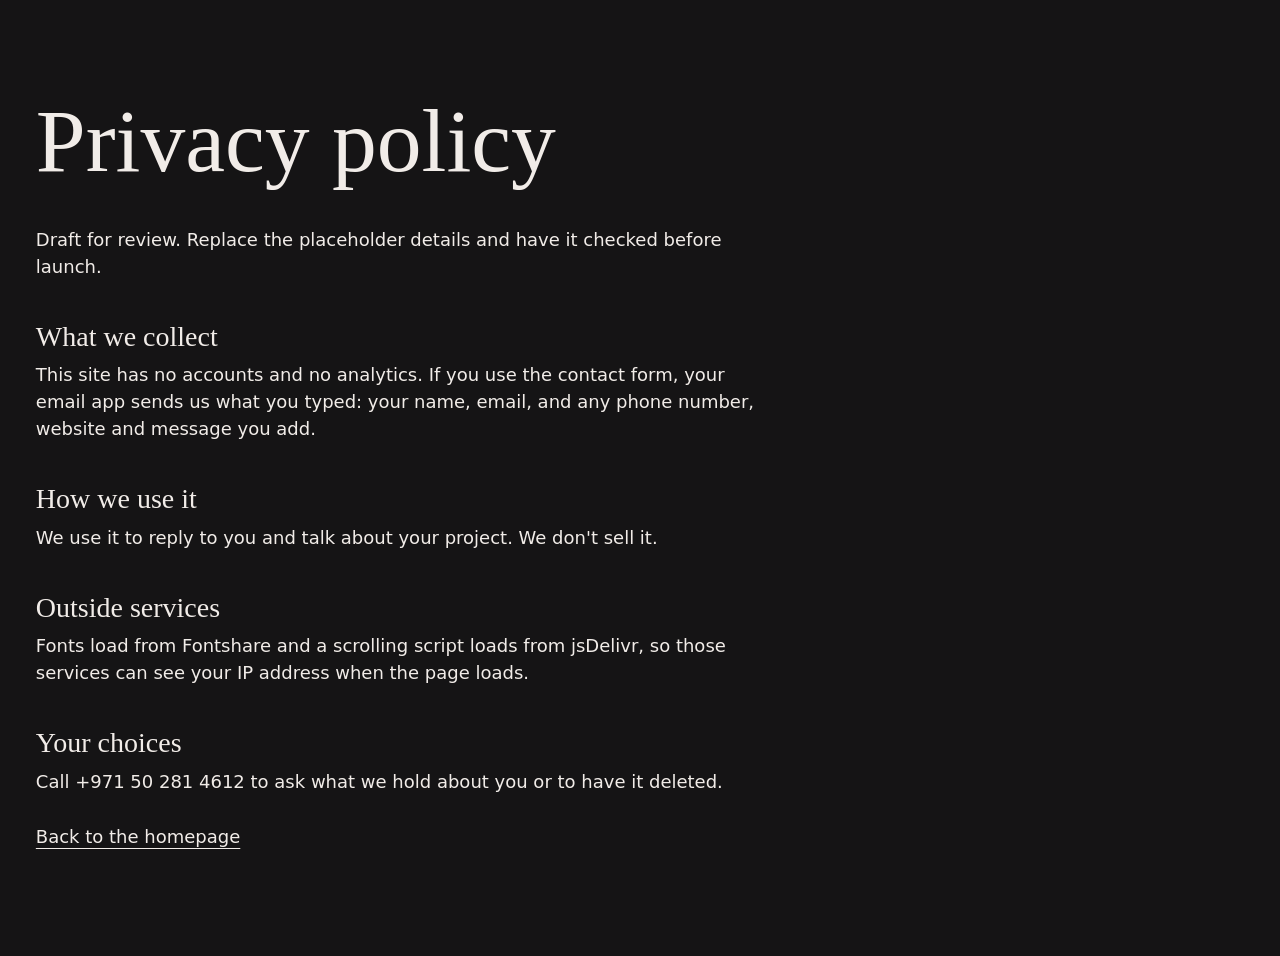
==== privacy.html @ c6bded8e "Add files via upload" ====
<!doctype html>
<html lang="en">
<head>
<meta charset="utf-8">
<meta name="viewport" content="width=device-width, initial-scale=1">
<title>Privacy policy | Website Portfolio</title>
<link rel="icon" href="data:,">
<link rel="stylesheet" href="https://api.fontshare.com/v2/css?f[]=zodiak@300,700&display=swap">
<link rel="stylesheet" href="https://api.fontshare.com/v2/css?f[]=switzer@400,500&display=swap">
<link rel="stylesheet" href="styles.css">
</head>
<body>
<main class="legal">
  <h1>Privacy policy</h1>
  <p>Draft for review. Replace the placeholder details and have it checked before launch.</p>
  <h2>What we collect</h2>
  <p>This site has no accounts and no analytics. If you use the contact form, your email app sends us what you typed: your name, email, and any phone number, website and message you add.</p>
  <h2>How we use it</h2>
  <p>We use it to reply to you and talk about your project. We don't sell it.</p>
  <h2>Outside services</h2>
  <p>Fonts load from Fontshare and a scrolling script loads from jsDelivr, so those services can see your IP address when the page loads.</p>
  <h2>Your choices</h2>
  <p>Call +971 50 281 4612 to ask what we hold about you or to have it deleted.</p>
  <p><a class="text-link" href="index.html">Back to the homepage</a></p>
</main>
</body>
</html>
---- styles.css ----
:root {
  --ground: #151415;
  --surface: #242324;
  --text: #F1ECE8;
  --text-2: #A0A498;
  --stone: #E7E4DF;
  --ink: #151415;
  --ink-2: #55544F;
  --red: #E50913;
  --line: #3A393A;
  --error: #FF8A80;
  --gutter: clamp(16px, 2.8vw, 56px);
  --display: Zodiak, Georgia, serif;
  --body: Switzer, system-ui, -apple-system, "Segoe UI", sans-serif;
  --ease: cubic-bezier(0.35, 0.35, 0, 1);
}

* { box-sizing: border-box; margin: 0; border-radius: 0; }
html { background: var(--ground); -webkit-text-size-adjust: 100%; }
html.lenis, html.lenis body { height: auto; }
.lenis.lenis-smooth { scroll-behavior: auto !important; }
body { background: var(--ground); color: var(--text); font: 400 18px/1.5 var(--body); overflow-x: clip; transition: background-color 0.9s var(--ease), color 0.9s var(--ease); }
body.is-stone { background: var(--stone); color: var(--ink); --text-2: var(--ink-2); --line: #BDB9B2; }
img { display: block; width: 100%; height: auto; }
a { color: inherit; }
ul, dl { padding: 0; list-style: none; }
dd { margin: 0; }
section, article { scroll-margin-top: 0; }
:focus-visible { outline: 2px solid currentColor; outline-offset: 3px; }

.skip { position: fixed; left: var(--gutter); top: -80px; z-index: 30; padding: 12px 16px; background: var(--text); color: var(--ink); }
.skip:focus { top: 12px; }

/* Header */
.site-header { position: fixed; inset: 0 0 auto; z-index: 20; display: flex; justify-content: space-between; align-items: center; gap: 16px; padding: 12px var(--gutter); pointer-events: none; color: var(--text); transition: translate 0.3s var(--ease); }
.site-header a { pointer-events: auto; }
body.is-stone .site-header { background: var(--stone); color: var(--ink); }
.site-header[data-tone="red"], .site-header[data-tone="ground"] { background: var(--ground); color: var(--text); }
.site-header.is-away { translate: 0 -100%; }
.site-header:focus-within { translate: 0 0; }
.brand { font: 300 clamp(20px, 1.8vw, 26px)/44px var(--display); text-decoration: none; white-space: nowrap; }
.site-header nav { display: flex; gap: clamp(12px, 2.4vw, 36px); }
.site-header nav a { font-size: 14px; font-weight: 500; line-height: 44px; text-decoration: none; }
.site-header nav a:hover, .site-footer a:hover { text-decoration: underline; }

/* Type */
.display { position: relative; z-index: 2; font: 300 clamp(34px, min(7.9vw, 19vh), 190px)/0.92 var(--display); letter-spacing: -0.02em; }
.title { font: 300 clamp(40px, 7vw, 124px)/0.98 var(--display); letter-spacing: -0.02em; }
.line { display: block; overflow: clip; overflow-clip-margin: 0.14em; padding-bottom: 0.1em; margin-bottom: -0.1em; }
.line > span { display: block; }
.line-join { display: inline-block; vertical-align: top; }
.w { display: inline-block; white-space: nowrap; }
.c { display: inline-block; transition: transform 1.5s cubic-bezier(0.2, 0.75, 0.35, 1); }
.js [data-lines]:not(.seen) .c { transform: translateY(118%); }
.lede { font-size: clamp(20px, 1.8vw, 28px); line-height: 1.3; max-width: 26em; }
.meta { color: var(--text-2); font-size: 15px; margin-top: 16px; max-width: 26em; }
.count { color: var(--text-2); font-size: 14px; font-variant-numeric: tabular-nums; }
.prose p + p { margin-top: 1em; }
.prose { max-width: 36em; }

/* Controls */
.button { display: inline-flex; align-items: center; min-height: 52px; padding: 12px 24px; border: 1px solid var(--text); background: var(--text); color: var(--ink); font: 500 16px/1.2 var(--body); text-decoration: none; cursor: pointer; }
.button:hover { background: var(--red); border-color: var(--red); color: var(--ink); }
.button:active { background: var(--stone); border-color: var(--stone); }
.text-link { display: inline-block; padding: 10px 0; font-weight: 500; text-decoration: underline; text-underline-offset: 5px; text-decoration-thickness: 1px; }
.text-link:hover { color: var(--red); }

/* Frames: the surface colour holds the shape while each image loads */
.frame { display: block; margin: 0; background: var(--surface); overflow: hidden; aspect-ratio: 16 / 10; }
.frame img { height: 100%; object-fit: cover; object-position: top; }
.frame.phone { aspect-ratio: 390 / 844; }

/* Hero */
.hero { position: relative; z-index: 1; display: grid; grid-template-columns: minmax(0, 1fr); align-items: end; gap: 24px; min-height: 100dvh; padding: 84px var(--gutter) 28px; overflow: clip; }
/* Fixa-style hold: the footage stays put while the copy scrolls and the Work intro rises over it */
.hero-wrap { position: relative; }
/* The track spans the wrap, so the sticky footage can never travel past the Work intro */
.hero-track { position: absolute; inset: 0; overflow: clip; }
.hero-media { position: sticky; top: 0; height: 100dvh; overflow: hidden; background: var(--surface); }
.hero-media::after { content: ""; position: absolute; inset: 0; background: linear-gradient(90deg, rgba(21, 20, 21, 0.78) 0%, rgba(21, 20, 21, 0.5) 45%, rgba(21, 20, 21, 0.18) 100%); }
@media (max-width: 1100px) { .hero-media::after { background: linear-gradient(180deg, rgba(21, 20, 21, 0.2) 0%, rgba(21, 20, 21, 0.25) 42%, rgba(21, 20, 21, 0.86) 62%, rgba(21, 20, 21, 0.92) 100%); } }
.hero-video { display: block; width: 100%; height: 100%; object-fit: cover; object-position: 70% center; }
.hero-copy { align-self: end; }
.hero .display { font-size: clamp(34px, min(6.6vw, 13.5dvh), 150px); }
.hero-copy .lede { margin-top: 20px; max-width: 26em; }
.video-control { min-height: 44px; min-width: 64px; padding: 8px 12px; border: 1px solid var(--text); background: var(--ground); color: var(--text); font: 500 14px/1.2 var(--body); cursor: pointer; }
.video-control:hover { background: var(--text); color: var(--ink); }
.work-intro { position: relative; z-index: 2; min-height: 100dvh; background: var(--ground); }
/* First visit intro: words arrive one by one, a tilted curtain lifts, then the page settles in */
.intro { display: none; }
.js:not(.no-intro) .intro { display: flex; position: fixed; z-index: 50; inset: -8vh -5vw; align-items: center; justify-content: center; background: var(--stone); color: var(--ink); pointer-events: none; font: 300 clamp(32px, 5vw, 80px)/1 var(--display); letter-spacing: -0.02em; animation: curtain 1s cubic-bezier(0.76, 0, 0.24, 1) 1.45s forwards; }
.intro span { display: inline-block; opacity: 0; filter: blur(3px); transform: translateY(2px); animation: word 0.7s var(--ease) forwards; }
.intro span:nth-child(2) { animation-delay: 0.13s; }
.intro span:nth-child(3) { animation-delay: 0.26s; }
.intro span:nth-child(4) { animation-delay: 0.39s; }
@keyframes word { to { opacity: 1; filter: blur(0); transform: none; } }
@keyframes curtain { to { transform: translateY(-120%) rotate(-1.9deg); visibility: hidden; } }
@keyframes drop { from { transform: translateY(-82px); } to { transform: none; } }
@keyframes rise { from { opacity: 0; transform: translateY(14px); } to { opacity: 1; transform: none; } }
.js:not(.no-intro) .site-header { animation: drop 0.7s var(--ease) 1.7s backwards; }
.js:not(.no-intro) .hero-copy { animation: rise 0.8s var(--ease) 1.9s backwards; }
.actions { display: flex; flex-wrap: wrap; gap: 12px 28px; align-items: center; margin-top: 24px; }

.work-intro { padding: clamp(96px, 14vw, 220px) var(--gutter) 64px; }
.work-intro .lede { margin: 32px 0 0 auto; max-width: 24em; }

/* Explore projects: one pinned screen, one project at a time */
.question { font: 300 clamp(30px, 3vw, 46px)/1.08 var(--display); letter-spacing: -0.01em; }
.project-link, .status { margin-top: 24px; }
.status { color: var(--text-2); font-weight: 500; }
.plain { margin-block: 16px; }
.plain li { padding: 10px 0; border-top: 1px solid var(--line); }
.plain li:last-child { border-bottom: 1px solid var(--line); }
.text-button { min-height: 44px; min-width: 44px; padding: 8px 4px; border: 0; background: none; color: inherit; font: 500 15px/1.2 var(--body); text-decoration: underline; text-underline-offset: 5px; text-decoration-thickness: 1px; cursor: pointer; }
.text-button:hover:not(:disabled) { color: var(--red); }
.text-button:disabled { color: var(--text-2); text-decoration: none; cursor: default; }
.explore { --fw: calc(66dvh * 390 / 844); }
.explore-stage { position: relative; }
.slide-name { font: 300 clamp(36px, 3.6vw, 64px)/1 var(--display); letter-spacing: -0.02em; }
.slide-tag { margin-block: 12px 20px; color: var(--text-2); font-size: 15px; }
.slide-frame { background: var(--surface); }
.slide-count { font: 300 clamp(26px, 2.4vw, 40px)/1 var(--display); font-variant-numeric: tabular-nums; }
.story-name { color: var(--text-2); font-size: 15px; font-weight: 500; margin-bottom: 12px; }
.story { display: none; }
.story-images { display: grid; gap: 12px; margin-top: 32px; }
html:not(.js) .story { display: block; padding: 24px var(--gutter); }
.results { margin-top: 36px; }
.statement { font: 300 clamp(34px, 3.4vw, 52px)/1.02 var(--display); letter-spacing: -0.02em; }
.table-note { margin-top: 20px; color: var(--text-2); font-size: 16px; }
.figures { margin-top: 16px; }
.figures div { display: flex; justify-content: space-between; align-items: baseline; gap: 24px; padding: 10px 0; border-top: 1px solid var(--line); }
.figures dd { font: 300 clamp(32px, 3vw, 46px)/1 var(--display); font-variant-numeric: tabular-nums; }
.panel { width: min(680px, 100vw); max-width: none; height: 100dvh; max-height: none; margin: 0 0 0 auto; padding: 16px clamp(16px, 3vw, 40px) 40px; border: 0; border-left: 1px solid var(--line); background: var(--ground); color: var(--text); overflow-y: auto; overscroll-behavior: contain; }
.panel::backdrop { background: rgb(0 0 0 / 0.6); }
.panel-close { display: block; margin: 0 0 16px auto; }

/* Pinned version for larger screens with motion allowed */
.explore-pin .explore { height: 600vh; }
.explore-pin .explore-stage { position: sticky; top: 0; height: 100dvh; overflow: clip; }
.explore-pin .slides, .explore-pin .slide { position: absolute; inset: 0; }
.explore-pin .slide { visibility: hidden; }
.explore-pin .slide.is-on, .explore-pin .slide.is-prev { visibility: visible; }
.explore-pin .slide.is-on { z-index: 2; }
.explore-pin .slide-frame { position: absolute; left: 50%; top: 50%; width: var(--fw); height: 66dvh; aspect-ratio: auto; translate: -50% -50%; clip-path: inset(100% 0 0 0); transition: clip-path 1s var(--ease); }
.explore-pin .slide.is-on .slide-frame, .explore-pin .slide.is-prev .slide-frame { clip-path: inset(0); }
.explore-pin .slide-text { position: absolute; top: 50%; right: calc(50% + var(--fw) / 2 + clamp(20px, 2.4vw, 44px)); translate: 0 -50%; width: min(26vw, 400px); text-align: right; opacity: 0; transform: translateY(18px); transition: opacity 0.6s var(--ease), transform 0.9s var(--ease); }
.explore-pin .slide.is-on .slide-text { opacity: 1; transform: none; }
.explore-pin .slide-count { position: absolute; top: 50%; left: calc(50% + var(--fw) / 2); translate: 0 -50%; display: flex; align-items: center; gap: 14px; opacity: 0; transition: opacity 0.6s var(--ease); }
.explore-pin .slide-count::before { content: ""; width: clamp(40px, 5vw, 90px); height: 1px; background: currentColor; }
.explore-pin .slide.is-on .slide-count { opacity: 1; }
.explore-pin .float { position: absolute; width: min(25vw, 42dvh); opacity: 0; transition: opacity 0.7s var(--ease), transform 1.1s var(--ease); translate: 0 calc(var(--drift, 0) * 1dvh); }
.explore-pin .float-a { right: 3vw; top: 8dvh; transform: translateY(50px); }
.explore-pin .float-b { left: 3vw; bottom: 7dvh; transform: translateY(-50px); }
.explore-pin .slide.is-on .float { opacity: 1; transform: none; }
.explore-pin .explore-controls { position: absolute; z-index: 3; left: 50%; bottom: 3dvh; translate: -50% 0; display: flex; gap: 28px; }

/* Swipe version for phones and reduced motion */
html:not(.explore-pin) .explore-stage { padding-block: 16px 24px; }
html:not(.explore-pin) .slides { display: flex; overflow-x: auto; scroll-snap-type: x mandatory; scrollbar-width: none; }
html:not(.explore-pin) .slide { flex: 0 0 100%; min-width: 0; scroll-snap-align: start; padding-inline: var(--gutter); display: flex; flex-direction: column; gap: 16px; }
html:not(.explore-pin) .float { display: none; }
html:not(.explore-pin) .slide-frame { width: min(68vw, 300px); align-self: center; }
html:not(.explore-pin) .slide-count { order: 3; text-align: center; }
html:not(.explore-pin) .explore-controls { display: flex; justify-content: space-between; padding: 8px var(--gutter) 0; }

/* Services */
.services { position: relative; margin-top: clamp(120px, 16vw, 240px); padding: clamp(96px, 12vw, 180px) var(--gutter); color: var(--ink); background: var(--stone); }
/* Layout measured from tilesuite.lu: list starts near 46% of the width, image holds the bottom left */
.svc-layout { display: grid; grid-template-columns: minmax(0, 46fr) minmax(0, 54fr); margin-top: clamp(48px, 6vw, 96px); }
.svc-side { display: flex; flex-direction: column; justify-content: space-between; gap: 32px; padding-right: 32px; }
.svc-intro { max-width: 22em; font-size: 20px; line-height: 1.45; }
.svc-stage { position: relative; width: min(100%, clamp(240px, 23vw, 420px)); aspect-ratio: 328 / 300; overflow: hidden; background: var(--line); }
.svc-img { position: absolute; inset: 0; width: 100%; height: 100%; object-fit: cover; object-position: top; clip-path: polygon(0 0, 0 0, 0 0, 0 0); }
.svc-img.was-on { z-index: 1; clip-path: polygon(0 0, 100% 0, 100% 100%, 0 100%); }
.svc-img.is-on { z-index: 2; clip-path: polygon(0 0, 100% 0, 100% 100%, 0 100%); transition: clip-path 0.8s cubic-bezier(0.16, 1, 0.3, 1); }
.svc-list { margin: 0; padding: 0; list-style: none; border-bottom: 1px solid var(--line); }
.svc-list li { border-top: 1px solid var(--line); }
.svc-row { display: flex; align-items: center; min-height: 95px; padding: 16px 0; color: inherit; font: 300 clamp(28px, 3vw, 54px)/1.15 var(--display); letter-spacing: -0.01em; text-decoration: none; }
.svc-row:focus-visible { outline: 2px solid var(--ink); outline-offset: -2px; }
@media (prefers-reduced-motion: reduce) { .svc-img.is-on { transition: none; } }

/* Red: pinned while the form slides over it */
.red { position: sticky; top: 0; z-index: 0; background: var(--red); color: var(--ink); min-height: 100dvh; padding: 84px var(--gutter) 28px; display: flex; flex-direction: column; justify-content: space-between; gap: 40px; }
.red-line { font: 700 clamp(52px, min(15.5vw, 25vh), 300px)/0.92 var(--display); letter-spacing: -0.03em; }
.red-note { font: 700 clamp(24px, 2.8vw, 48px)/1.1 var(--display); text-align: right; }

/* Contact */
.site-footer { position: relative; z-index: 1; display: flex; flex-wrap: wrap; justify-content: space-between; align-items: center; gap: 12px 32px; padding: 16px var(--gutter); border-top: 1px solid #3A393A; background: var(--ground); color: #A0A498; font-size: 15px; }
.site-footer a { display: inline-block; padding: 12px 0; margin-left: 24px; color: var(--text); }
.site-footer p:last-child a:first-child { margin-left: 0; }

/* Legal pages */
.legal { max-width: 44em; padding: 96px var(--gutter); }
.legal h1 { font: 300 clamp(44px, 7vw, 96px)/1 var(--display); margin-bottom: 40px; }
.legal h2 { font: 300 28px/1.2 var(--display); margin: 40px 0 8px; }
.legal p + p { margin-top: 1em; }

@media (max-width: 800px) {
  body { font-size: 17px; }
  .display { font-size: clamp(36px, 11.2vw, 90px); }
  .line-join { display: block; }
  .hero .display { font-size: 10.2vw; }
  .hero-media::after { background: linear-gradient(180deg, rgba(21, 20, 21, 0.2) 0%, rgba(21, 20, 21, 0.25) 20%, rgba(21, 20, 21, 0.88) 40%, rgba(21, 20, 21, 0.94) 100%); }
  .hero-video { object-position: 62% center; }
  .work-intro .lede { margin-left: 0; }
  .svc-layout { display: block; }
  .svc-side { display: contents; }
  .svc-stage { position: sticky; top: 8px; z-index: 3; width: 100%; aspect-ratio: auto; height: 32dvh; margin-top: 24px; outline: 8px solid var(--stone); }
  .svc-row { min-height: 76px; }
  .site-header nav a { font-size: 13px; }
}

@media (prefers-reduced-motion: reduce) {
  .js [data-lines]:not(.seen) .c { transform: none; }
  .c, body, .site-header { transition: none; }
  .hero-wrap { height: auto; }
  .js .intro { display: none !important; }
  .js .site-header, .js .hero-copy { animation: none !important; }
  .hero, .red { position: relative; }
}

/* Explore projects: small fixes */
html:not(.explore-pin) .explore-stage { padding-top: 72px; }
.story .meta, #panel-content .meta { margin-block: 12px 20px; }

/* Project videos */
.slide-frame, .video-frame { position: relative; }
.work-video { display: block; width: 100%; height: 100%; object-fit: cover; object-position: top; }
.video-toggle { position: absolute; right: 10px; bottom: 10px; min-height: 44px; min-width: 64px; padding: 8px 12px; border: 1px solid var(--text); background: var(--ground); color: var(--text); font: 500 14px/1.2 var(--body); cursor: pointer; }
.video-toggle:hover { background: var(--text); color: var(--ink); }

/* 3D marquee: a tilted plane of clips, columns drifting in opposite directions */
.showcase { padding: 0 var(--gutter); }
.ag-head { display: flex; justify-content: flex-end; }
.agrid { position: relative; height: 100dvh; margin: clamp(32px, 4vw, 56px) calc(var(--gutter) * -1) 0; overflow: hidden; }
.ag-plane { position: absolute; left: 50%; top: 50%; display: grid; grid-template-columns: repeat(5, minmax(0, 1fr)); gap: clamp(12px, 1.4vw, 24px); width: max(1500px, 125vw); transform: translate(-50%, -50%) perspective(2400px) rotateX(24deg) rotateZ(-10deg) scale(1.05); }
.ag-col { min-width: 0; border-left: 1px solid #3A393A; padding-left: clamp(12px, 1.4vw, 24px); }
.ag-run { display: flex; flex-direction: column; gap: clamp(12px, 1.4vw, 24px); animation: ag-drift 10s ease-in-out infinite alternate; }
.ag-col:nth-child(even) .ag-run { animation-name: ag-drift-back; animation-duration: 15s; }
.agrid.is-paused .ag-run { animation-play-state: paused; }
@keyframes ag-drift { from { transform: translateY(-100px); } to { transform: translateY(100px); } }
@keyframes ag-drift-back { from { transform: translateY(100px); } to { transform: translateY(-100px); } }
.ag-card { border-top: 1px solid #3A393A; padding-top: clamp(12px, 1.4vw, 24px); }
.ag-open { display: block; width: 100%; padding: 0; border: 0; background: none; cursor: pointer; transition: transform 0.3s ease-in-out; }
.ag-open:focus-visible { outline: 2px solid var(--red); outline-offset: 2px; }
@media (hover: hover) { .ag-open:hover { transform: translateY(-10px); } }
@media (max-width: 800px) {
  .agrid { height: 70dvh; }
  .ag-plane { width: 1050px; transform: translate(-50%, -50%) perspective(1800px) rotateX(24deg) rotateZ(-10deg) scale(1); }
  .ag-head .video-control { flex: none; }
}
@media (prefers-reduced-motion: reduce) { .ag-run { animation: none; } .ag-open { transition: none; } }
.ag-box { width: 100vw; max-width: none; height: 100dvh; max-height: none; margin: 0; padding: 0; border: 0; background: var(--ground); color: var(--text); }
.ag-box[open] { display: flex; flex-direction: column; }
.ag-box-stage { flex: 1; min-height: 0; padding: 16px var(--gutter) 0; }
.ag-box-stage video { display: block; width: 100%; height: 100%; object-fit: contain; }
.ag-box-bar { display: flex; flex-wrap: wrap; align-items: center; gap: 4px 24px; padding: 8px var(--gutter) 12px; font-weight: 500; }
.ag-box-bar p:first-child { margin-right: auto; font: 300 clamp(22px, 2.2vw, 34px)/1.1 var(--display); }

/* Phones and tablets: keep the frame and its controls within one screen */
html:not(.explore-pin) .slide-frame { width: min(58vw, 44dvh, 340px); }



/* Overlay menu: opens as a circle growing from the Menu button */
.menu-btn { min-height: 44px; padding: 0 2px; border: 0; background: none; color: inherit; font: 500 15px/44px var(--body); cursor: pointer; pointer-events: auto; }
.menu { position: fixed; inset: 0; width: 100vw; max-width: none; height: 100dvh; max-height: none; margin: 0; padding: 84px var(--gutter) 24px; border: 0; background: var(--stone); color: var(--ink); overflow: auto; clip-path: circle(0% at var(--cx, 95%) var(--cy, 34px)); transition: clip-path 0.8s cubic-bezier(0.76, 0, 0.24, 1); }
.menu[open] { display: flex; flex-direction: column; justify-content: space-between; gap: 32px; }
.menu.is-open { clip-path: circle(150% at var(--cx, 95%) var(--cy, 34px)); }
.menu::backdrop { background: transparent; }
.menu-close { position: absolute; top: 12px; right: var(--gutter); }
.menu-main { display: flex; flex-direction: column; }
.menu-main a { color: inherit; font: 300 clamp(40px, min(8vw, 13dvh), 120px)/1.08 var(--display); letter-spacing: -0.02em; text-decoration: none; opacity: 0; filter: blur(8px); transform: translateY(24px); transition: opacity 0.6s var(--ease), filter 0.6s var(--ease), transform 0.6s var(--ease); }
.menu.is-open .menu-main a { opacity: 1; filter: blur(0); transform: none; transition-delay: calc(0.22s + var(--i) * 0.07s); }
.menu-main a:focus-visible, .menu-foot a:focus-visible { outline: 2px solid var(--ink); outline-offset: 4px; }
.menu-foot { display: flex; flex-wrap: wrap; gap: 8px 28px; font-size: 15px; }
.menu-foot a { padding: 10px 0; color: inherit; }
/* Preloader line under the intro words */
.intro p { position: relative; }
.intro-fill { position: absolute; left: 0; right: 0; bottom: -0.35em; height: 2px; background: var(--red); transform: scaleX(0); transform-origin: left; animation: fill 1.35s cubic-bezier(1, 0, 0.56, 1) forwards; }
@keyframes fill { to { transform: scaleX(1); } }
@media (prefers-reduced-motion: reduce) {
  .menu, .menu-main a { transition: none; }
}

/* Red accent: small, never on body text */
.c.is-accent { color: var(--red); }
.svc-row:hover, .menu-main a:hover { color: var(--red); }

/* Letter form: fields sit inside the sentences */
.talk { position: relative; z-index: 1; min-height: 100dvh; display: grid; grid-template-columns: minmax(0, 3fr) minmax(0, 9fr); gap: clamp(32px, 5vw, 80px); align-items: start; padding: clamp(72px, 9vw, 130px) var(--gutter); background: var(--ground); color: var(--text); }
.talk-side { color: var(--text-2); font-size: 16px; }
.talk-side a { color: var(--text); }
.letter { font: 300 clamp(24px, 2.7vw, 42px)/1.5 var(--display); letter-spacing: -0.01em; }
.letter > p + p, .letter > textarea + p, .letter > p + textarea { margin-top: 0.7em; }
.letter input, .letter select, .letter textarea { min-height: 1.35em; padding: 0.02em 0.3em; border: 0; border-radius: 0; background-color: var(--surface); color: var(--text); font: inherit; letter-spacing: inherit; vertical-align: baseline; max-width: 100%; }
.letter textarea { display: block; width: 100%; padding: 0.4em 0.5em; font: 400 clamp(17px, 1.3vw, 20px)/1.45 var(--body); resize: vertical; }
.letter select { appearance: none; padding-right: 1.1em; background-image: linear-gradient(45deg, transparent 50%, var(--red) 50%), linear-gradient(-45deg, transparent 50%, var(--red) 50%); background-size: 0.28em 0.28em; background-position: right 0.55em center, right 0.27em center; background-repeat: no-repeat; cursor: pointer; }
.letter select option { background: var(--surface); color: var(--text); font-family: var(--body); font-size: 16px; }
.letter ::placeholder { color: var(--text-2); opacity: 1; }
.letter input:focus, .letter select:focus, .letter textarea:focus { outline: 2px solid var(--red); outline-offset: 0; }
.letter [aria-invalid="true"] { outline: 2px solid var(--error); }
.letter-end { display: flex; flex-wrap: wrap; align-items: center; gap: 12px 24px; margin-top: 40px; font: 400 15px/1.4 var(--body); letter-spacing: 0; }
.letter-note { color: var(--text-2); }
.letter-note a { color: inherit; }
.letter-status { flex-basis: 100%; font-size: 16px; }
@media (max-width: 800px) {
  .talk { grid-template-columns: minmax(0, 1fr); }
  .talk-side { order: 2; }
  .letter input, .letter select { width: 100%; margin-block: 2px; }
}

/* Closing marquee */
.marquee { position: relative; z-index: 1; overflow: hidden; padding: clamp(20px, 3vw, 44px) 0; border-top: 1px solid #3A393A; background: var(--ground); color: var(--text); }
.marquee-track { display: flex; width: max-content; animation: marquee 48s linear infinite; }
.marquee-set { display: flex; }
.marquee-set span { padding-right: 0.7em; font: 700 clamp(44px, 8vw, 132px)/1.05 var(--display); letter-spacing: -0.02em; white-space: nowrap; }
.marquee-set b { color: var(--red); font-weight: 700; }
@keyframes marquee { to { transform: translateX(-50%); } }
@media (prefers-reduced-motion: reduce) { .marquee-track { animation: none; } .marquee { overflow-x: auto; } }

/* Fix this homepage: a live mini page; all sizes scale with the frame through --u */
.fixit { padding: clamp(96px, 12vw, 180px) var(--gutter) 0; }
.fix-lede { margin-top: 20px; color: var(--text-2); font-size: clamp(18px, 1.5vw, 22px); }
.fix-layout { display: grid; grid-template-columns: minmax(0, 7fr) minmax(0, 5fr); gap: clamp(32px, 4vw, 64px); align-items: start; margin-top: clamp(32px, 4vw, 60px); }
.fix-stage { position: sticky; top: 72px; }
.fix-tools { display: flex; justify-content: space-between; align-items: center; gap: 16px; margin-bottom: 12px; }
.fix-frame { position: relative; container-type: inline-size; margin-inline: auto; transition: width 0.45s var(--ease); width: 100%; }
.fix-frame.is-phone { width: min(42%, 340px); }
.fix-page { isolation: isolate; --u: 1cqw; --bg: #D8D3C5; --ink2: #8E8C80; --accent: #6E7FA8; --on: #F4F1EA; position: relative; display: flex; flex-direction: column; aspect-ratio: 16 / 10; overflow: hidden; background: var(--bg); color: var(--ink2); font-family: Arial, Helvetica, sans-serif; transition: background-color 0.5s var(--ease), color 0.5s var(--ease); }
.fix-page[data-device="phone"] { --u: 2.4cqw; aspect-ratio: 9 / 18; }
.fix-page[data-colour="1"] { --bg: #1E2A23; --ink2: #EEF0E6; --accent: #D8C27A; --on: #1E2A23; }
.fix-page[data-colour="2"] { --bg: #3A1416; --ink2: #F4E6D4; --accent: #E8B88A; --on: #3A1416; }
.fix-page[data-colour="3"] { --bg: #F4F0E6; --ink2: #1C2A22; --accent: #1C2A22; --on: #F4F0E6; }
.fix-page [data-w] { display: none; }
.fix-page[data-words="0"] [data-w="0"], .fix-page[data-words="1"] [data-w="1"], .fix-page[data-words="2"] [data-w="2"] { display: inline; }
.fp-nav { position: relative; z-index: 2; display: flex; justify-content: space-between; align-items: center; gap: calc(var(--u) * 2); padding: calc(var(--u) * 2) calc(var(--u) * 3); font-size: calc(var(--u) * 1.5); }
.fix-page[data-device="phone"] .fp-links { display: none !important; }
.fp-main { flex: 1; min-height: 0; display: flex; flex-direction: column; align-items: center; gap: calc(var(--u) * 1.5); padding: 0 calc(var(--u) * 3) calc(var(--u) * 2); text-align: center; }
.fp-copy { position: relative; z-index: 2; }
.fp-head { font-size: calc(var(--u) * 3); line-height: 1.15; }
.fp-sub { max-width: 34em; margin: calc(var(--u) * 0.6) auto 0; font-size: calc(var(--u) * 1.5); line-height: 1.35; }
.fp-actions { display: flex; flex-wrap: wrap; gap: calc(var(--u) * 1.4); align-items: center; justify-content: center; margin-top: calc(var(--u) * 1); font-size: calc(var(--u) * 1.5); }
.fp-a0 { color: var(--accent); text-decoration: underline; }
.fp-btn, .fp-a2-link { display: none; }
.fix-page:not([data-action="0"]) .fp-a0 { display: none; }
.fix-page:not([data-action="0"]) .fp-btn { display: inline-block; padding: calc(var(--u) * 1.1) calc(var(--u) * 2.2); background: var(--accent); color: var(--on); font-size: calc(var(--u) * 1.6); font-weight: 700; }
.fix-page[data-action="2"] .fp-a2-link { display: inline-block; color: inherit; font-weight: 700; text-decoration: underline; text-underline-offset: 0.25em; }
.fp-pic { width: calc(var(--u) * 22); height: calc(var(--u) * 11); overflow: hidden; }
.fp-pic img { width: 100%; height: 100%; object-fit: fill; }
.fix-page[data-type="1"] .fp-brand { font: 300 calc(var(--u) * 2.4)/1 var(--display); }
.fix-page[data-type="1"] .fp-head { font: 300 calc(var(--u) * 6.4)/1.02 var(--display); letter-spacing: -0.02em; }
.fix-page[data-type="1"] .fp-sub, .fix-page[data-type="1"] .fp-nav, .fix-page[data-type="1"] .fp-actions { font-family: var(--body); }
.fix-page[data-type="2"], .fix-page[data-type="2"] .fp-actions { font-family: var(--body); }
.fix-page[data-type="2"] .fp-brand { font-size: calc(var(--u) * 2); font-weight: 500; letter-spacing: -0.03em; }
.fix-page[data-type="2"] .fp-head { font-size: calc(var(--u) * 6.2); font-weight: 500; line-height: 1; letter-spacing: -0.045em; }
.fix-page[data-type]:not([data-type="0"]) .fp-sub { margin-top: calc(var(--u) * 1.6); font-size: calc(var(--u) * 1.8); line-height: 1.4; }
.fix-page:not([data-layout="0"]) .fp-main { text-align: left; align-items: stretch; }
.fix-page:not([data-layout="0"]) .fp-sub { margin-inline: 0; }
.fix-page:not([data-layout="0"]) .fp-actions { justify-content: flex-start; margin-top: calc(var(--u) * 2.4); }
.fix-page:not([data-layout="0"]) .fp-pic img { object-fit: cover; }
.fix-page[data-layout="1"] .fp-main { flex-direction: row; gap: calc(var(--u) * 3); padding: 0 0 0 calc(var(--u) * 4); }
.fix-page[data-layout="1"] .fp-copy { flex: 1; align-self: center; }
.fix-page[data-layout="1"] .fp-pic { flex: 0 0 46%; width: auto; height: auto; }
.fix-page[data-layout="1"][data-device="phone"] .fp-main { flex-direction: column; padding: 0; }
.fix-page[data-layout="1"][data-device="phone"] .fp-copy { flex: none; align-self: auto; padding: calc(var(--u) * 2) calc(var(--u) * 3) 0; }
.fix-page[data-layout="1"][data-device="phone"] .fp-pic { flex: 1; min-height: 0; }
.fix-page[data-layout="2"] .fp-main { justify-content: flex-end; padding: 0 calc(var(--u) * 4) calc(var(--u) * 4); }
.fix-page[data-layout="2"] .fp-pic { position: absolute; inset: 0; width: auto; height: auto; }
.fix-page[data-layout="2"] .fp-pic::after { content: ""; position: absolute; inset: 0; background: rgba(15, 12, 10, 0.5); }
.fix-page[data-layout="2"] .fp-pic img { position: absolute; inset: 0; }
.fix-page[data-layout="2"] { color: #F7F2E8; }
.fix-page[data-layout="2"] .fp-a0 { color: #F7F2E8; }
.fix-original { position: absolute; inset: 0; clip-path: inset(0 calc(100% - var(--cut, 0%)) 0 0); pointer-events: none; }
.fix-frame::after { content: ""; position: absolute; top: 0; bottom: 0; left: var(--cut, 0%); width: 2px; background: var(--red); opacity: var(--cut-line, 0); pointer-events: none; }
.fix-compare { display: flex; align-items: center; gap: 16px; margin-top: 12px; color: var(--text-2); font-size: 14px; font-weight: 400; }
.fix-compare span { flex: none; }
.fix-compare input { flex: 1; min-width: 0; height: 28px; accent-color: var(--red); cursor: ew-resize; }
.fix-note { margin-top: 4px; color: var(--text-2); font-size: 14px; }
.fix-list { margin: 0; padding: 0; list-style: none; border-bottom: 1px solid #3A393A; }
.fix-group { padding: 14px 0; border-top: 1px solid #3A393A; }
.fix-gtitle { font: 300 clamp(20px, 1.7vw, 26px)/1.2 var(--display); }
.fix-opts { display: flex; flex-wrap: wrap; gap: 6px; }
.fix-group .fix-opts { margin-top: 10px; }
.fix-opt { display: inline-flex; align-items: center; gap: 8px; min-height: 44px; padding: 6px 14px; border: 1px solid #3A393A; background: none; color: var(--text); font: 500 14px/1.2 var(--body); cursor: pointer; }
.fix-opt[aria-pressed="true"] { background: var(--text); border-color: var(--text); color: var(--ink); box-shadow: inset 0 -3px 0 var(--red); }
.fix-opt:focus-visible { outline: 2px solid var(--red); outline-offset: 2px; }
.fix-swatch { width: 14px; height: 14px; border: 1px solid rgba(128,128,128,0.6); }
.fix-sw0 { background: #D8D3C5; } .fix-sw1 { background: #1E2A23; } .fix-sw2 { background: #3A1416; } .fix-sw3 { background: #F4F0E6; }
.fix-why { margin-top: 8px; min-height: 2.8em; color: var(--text-2); font-size: 14px; line-height: 1.4; }
.fix-foot { display: flex; flex-wrap: wrap; gap: 8px; margin-top: 14px; }
.fix-cta { margin-top: 10px; }
@media (max-width: 900px) {
  .fix-layout { display: block; }
  .fix-stage { position: static; }
  .fix-panel { margin-top: 20px; }
  .fix-frame.is-phone { width: min(60%, 300px); }
}
@media (prefers-reduced-motion: reduce) { .fix-page, .fix-frame { transition: none; } }

/* Morph word in Services */
.sr-only { position: absolute; width: 1px; height: 1px; overflow: hidden; clip-path: inset(50%); white-space: nowrap; }
.svc-morph { margin-top: clamp(16px, 2vw, 28px); font: 300 clamp(26px, 3.2vw, 52px)/1.15 var(--display); letter-spacing: -0.015em; }
.morph { display: inline-grid; color: var(--red); filter: url(#morph-threshold); vertical-align: baseline; }
.morph > * { grid-area: 1 / 1; }
.morph-size { visibility: hidden; }
.morph-word { white-space: nowrap; }
.morph-defs { position: absolute; }
[data-count] { font-variant-numeric: tabular-nums; }
@media (prefers-reduced-motion: reduce) { .morph { filter: none; } }

/* Phones and tablets: the bakery stays on screen while the choices scroll under it */
@media (max-width: 900px) {
  .fix-stage { position: sticky; top: 0; z-index: 25; padding: 8px 0; background: var(--ground); border-bottom: 1px solid #3A393A; }
  .fix-tools { margin-bottom: 6px; }
  .fix-frame { max-width: calc(36dvh * 1.6); }
  .fix-frame.is-phone { width: 19dvh; max-width: none; }
  .fix-compare { margin-top: 2px; font-size: 13px; gap: 10px; }
  .fix-compare span::before { content: ""; }
  .fix-note { display: none; }
}
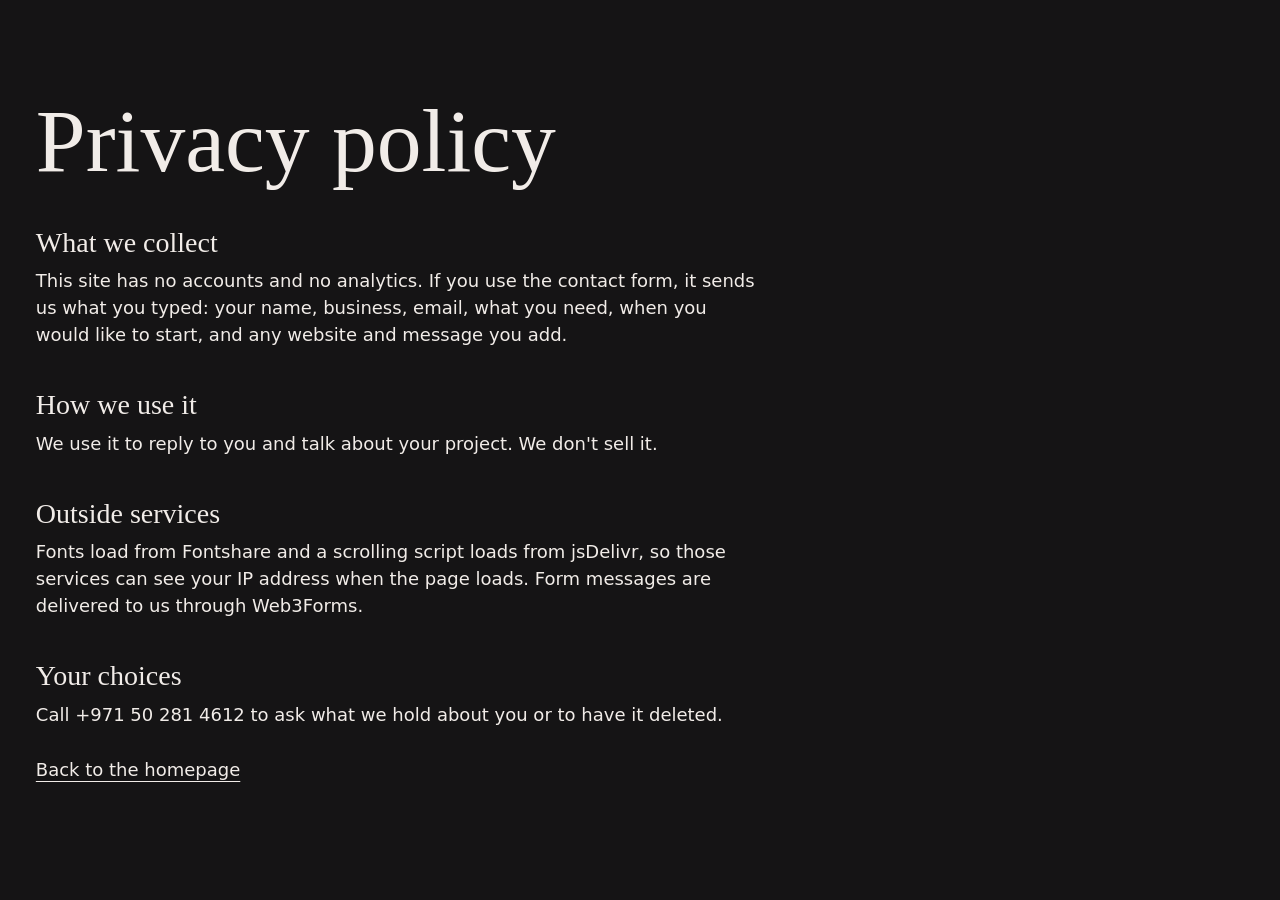
==== commit 27e8b357: "Add files via upload" ====
--- a/privacy.html
+++ b/privacy.html
@@ -12,13 +12,12 @@
 <body>
 <main class="legal">
   <h1>Privacy policy</h1>
-  <p>Draft for review. Replace the placeholder details and have it checked before launch.</p>
   <h2>What we collect</h2>
-  <p>This site has no accounts and no analytics. If you use the contact form, your email app sends us what you typed: your name, email, and any phone number, website and message you add.</p>
+  <p>This site has no accounts and no analytics. If you use the contact form, it sends us what you typed: your name, business, email, what you need, when you would like to start, and any website and message you add.</p>
   <h2>How we use it</h2>
   <p>We use it to reply to you and talk about your project. We don't sell it.</p>
   <h2>Outside services</h2>
-  <p>Fonts load from Fontshare and a scrolling script loads from jsDelivr, so those services can see your IP address when the page loads.</p>
+  <p>Fonts load from Fontshare and a scrolling script loads from jsDelivr, so those services can see your IP address when the page loads. Form messages are delivered to us through Web3Forms.</p>
   <h2>Your choices</h2>
   <p>Call +971 50 281 4612 to ask what we hold about you or to have it deleted.</p>
   <p><a class="text-link" href="index.html">Back to the homepage</a></p>
--- a/styles.css
+++ b/styles.css
@@ -419,3 +419,16 @@
   .fix-compare span::before { content: ""; }
   .fix-note { display: none; }
 }
+
+/* Phones and tablets: spacing and tap-size fixes from the responsive audit */
+@media (max-width: 900px) {
+  .work-intro { display: flex; flex-direction: column; justify-content: center; padding-block: 72px; }
+}
+@media (max-width: 800px) {
+  .l-dot { display: none; }
+  .letter input, .letter select { min-height: 44px; }
+  .letter-note a { display: inline-block; padding-block: 8px; }
+  .fix-compare input { height: 36px; }
+}
+.letter input.sr-only { width: 1px; min-height: 0; height: 1px; padding: 0; margin: 0; }
+.letter-status:not(:empty) { padding-top: 4px; color: var(--text); }
